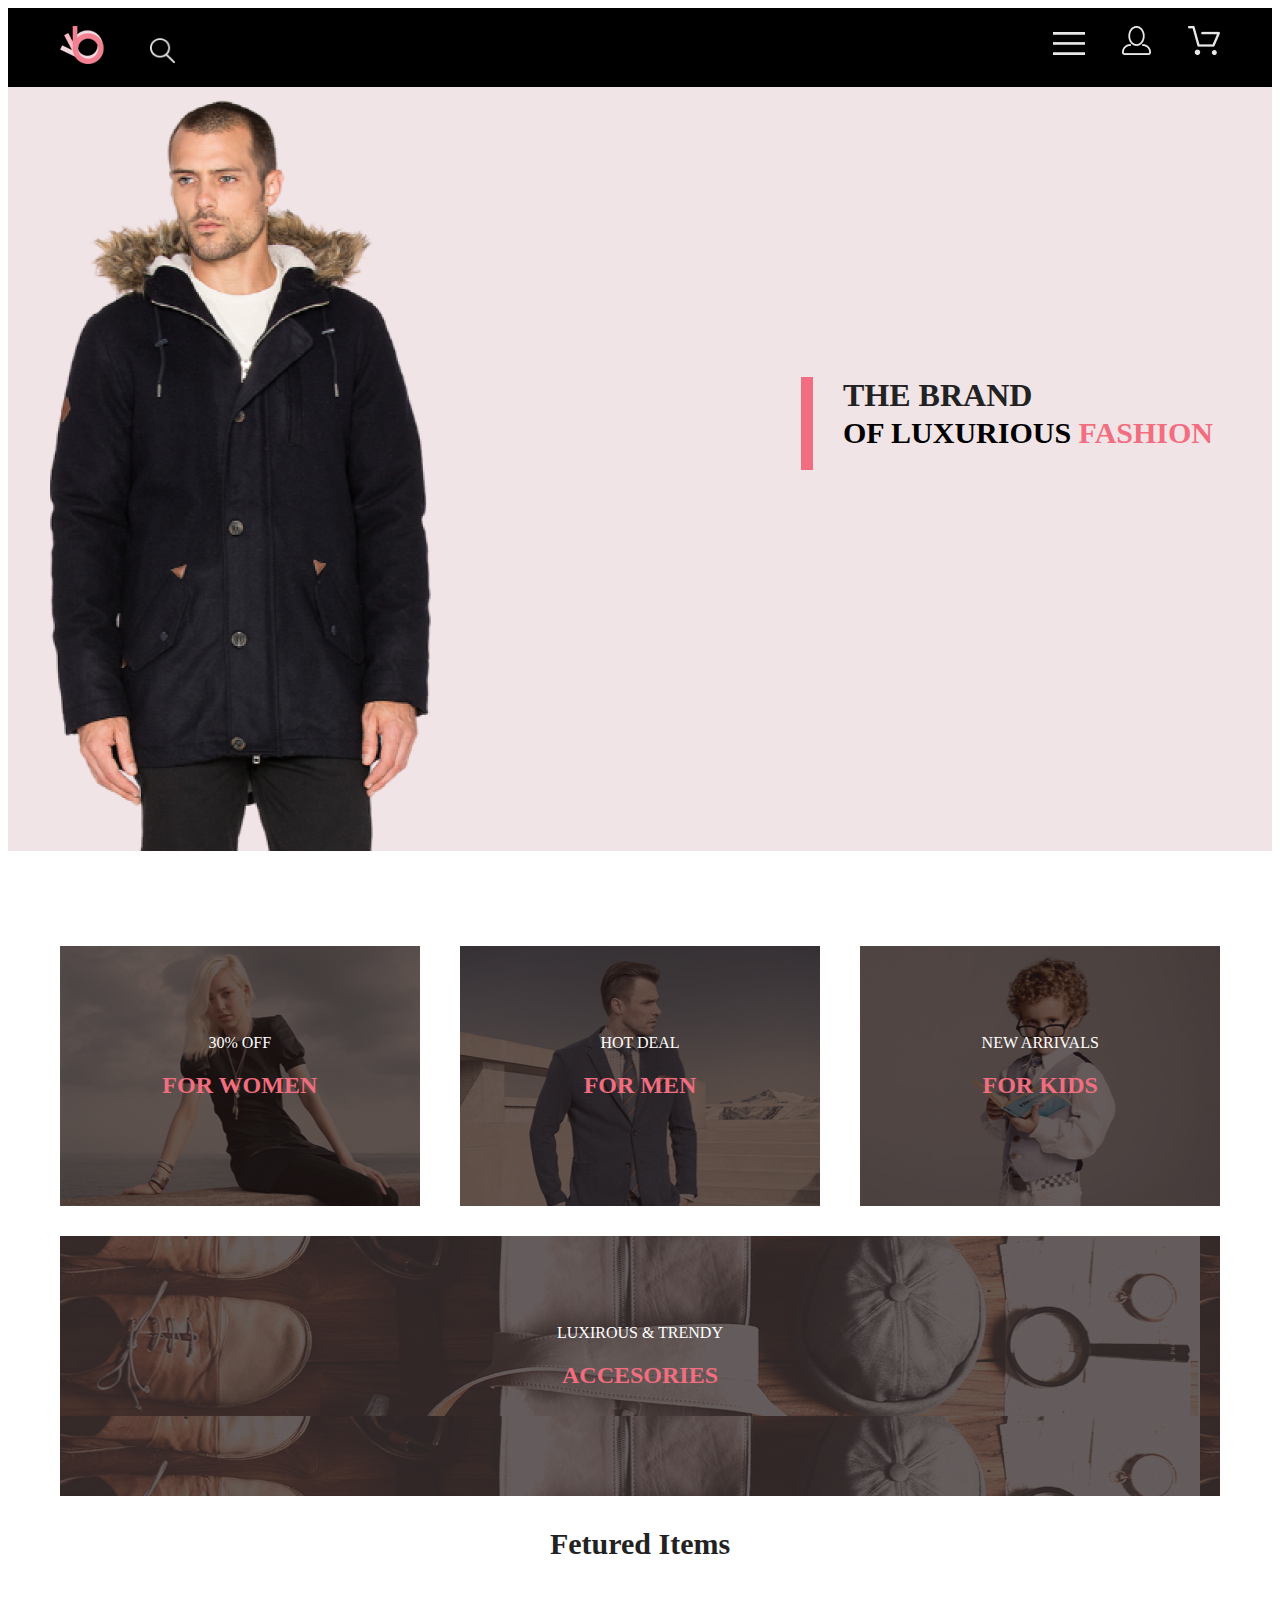
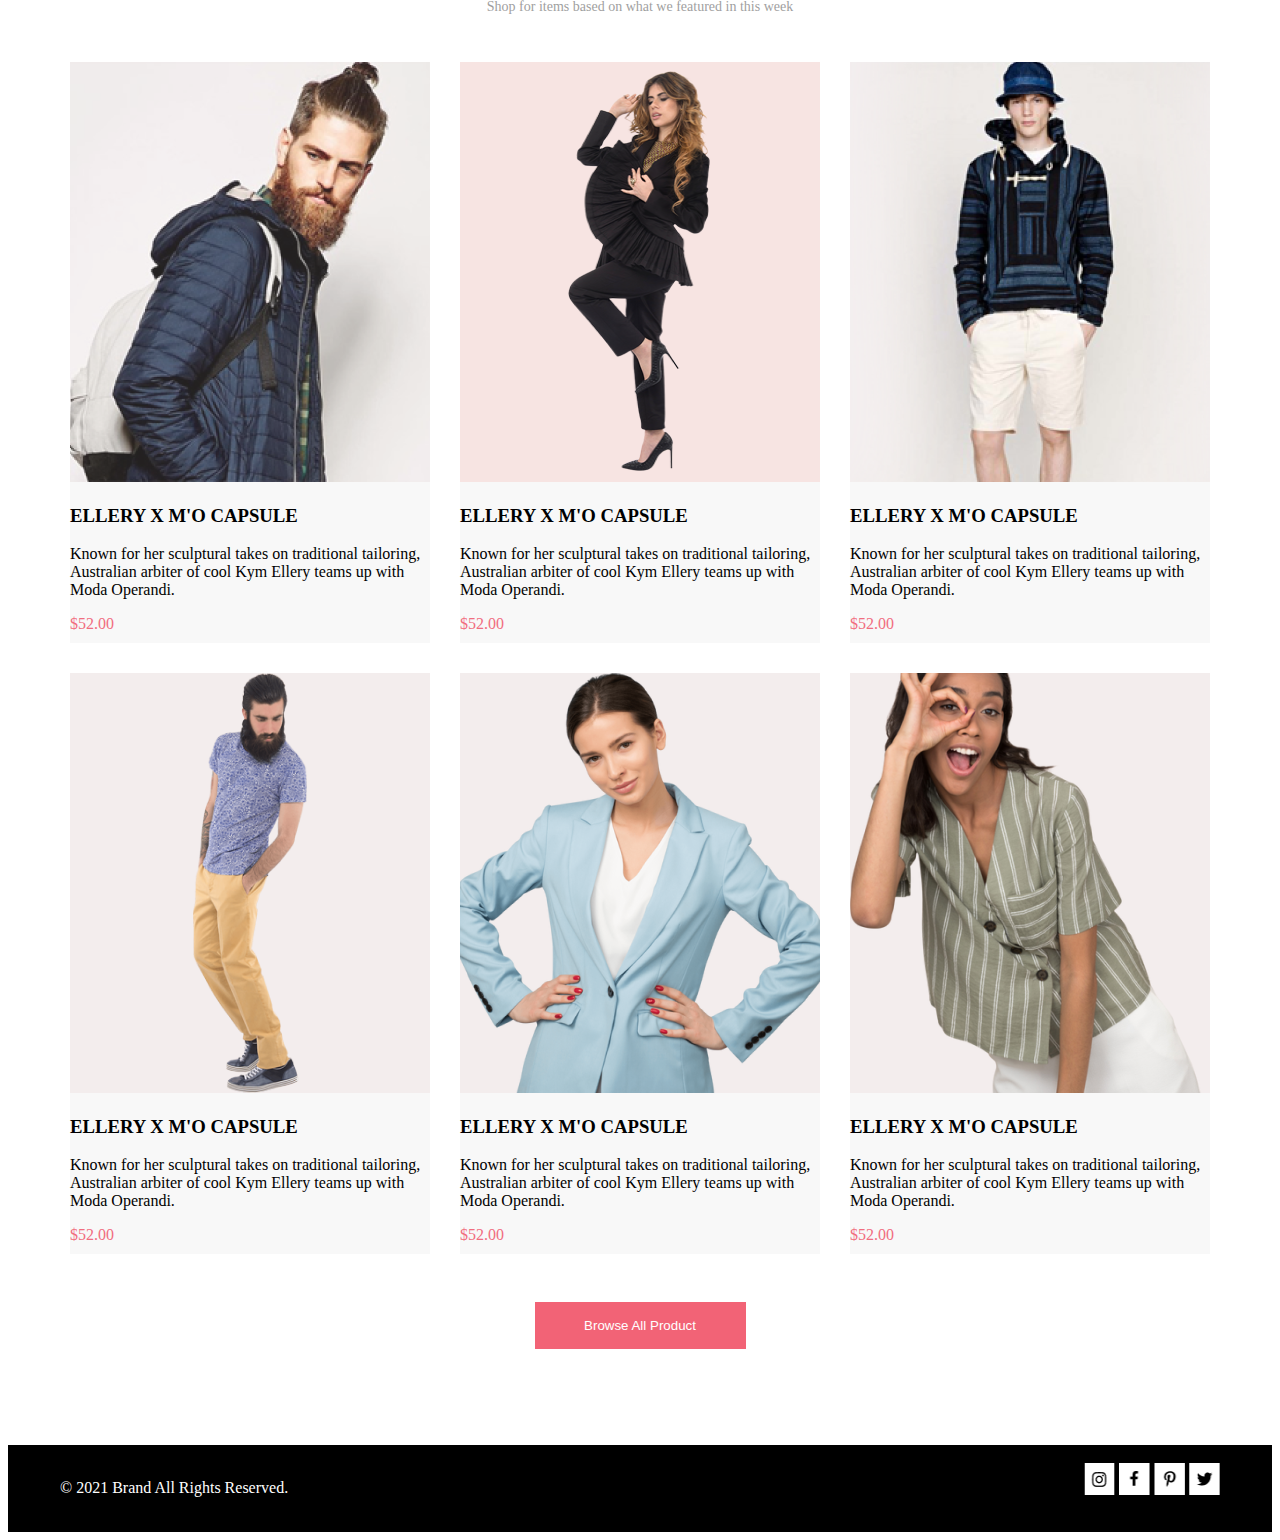
==== index.html @ a8bdfebd "дз в уроку 1" ====
<!DOCTYPE html>
<html lang="en">

<head>
    <meta charset="UTF-8">
    <meta http-equiv="X-UA-Compatible" content="IE=edge">
    <meta name="viewport" content="width=device-width, initial-scale=1.0">
    <link rel="stylesheet" href="style.css">
    <link rel="stylesheet" href="https://necolas.github.io/normalize.css/8.0.1/normalize.css">
    <title>Document</title>

</head>

<body>
    <header class="header">
        <div class="container header__container">
            <div class="logo">
                <a class="header__logo" href="#">
                    <img src="img/logo.png" width="44" height="38" alt="logo">
                </a>
                <a href="#">
                    <img src="img/search.png" width="26" height="26" alt="search">
                </a>
            </div>
            <div class="nav">
                <div class="header__nav">
                    <a href="#">
                        <img src="img/menu.png" width="32" height="23" alt="menu">
                    </a>
                    <a href="#">
                        <img src="img/user.png" width="29" height="29" alt="user">
                    </a>
                    <a href="#">
                        <img src="img/cart.png" width="32" height="29" alt="cart">
                    </a>
                </div>
            </div>
        </div>
    </header>
    <main>
        <div class="promo">
            <div class="container promo__container">
                <div class="promo_text">
                    <h1>THE BRAND <br> <span> OF LUXURIOUS <span class="promo__decor"> FASHION </span></span></h1>
                </div>

            </div>

        </div>

        <div class="product">
            <div class="container product__container">
                <div class="product__card woman">
                    <span class="pd__color">30% OFF</span>
                    <h2 class="style">FOR WOMEN</h2>
                </div>
                <div class="product__card man">
                    <span class="pd__color">HOT DEAL</span>
                    <h2 class="style">FOR MEN</h2>
                </div>
                <div class="product__card kids">
                    <span class="pd__color">NEW ARRIVALS</span>
                    <h2 class="style"> FOR KIDS</h2>
                </div>
                <div class="product__card accesories">
                    <span class="pd__color">LUXIROUS & TRENDY</span>
                    <h2 class="style">ACCESORIES</h2>
                </div>
            </div>

        </div>

        <div class="item">
            <div class="container item__container">

                <h3 class="item__text">Fetured Items</h3>

                <p class="item__words">Shop for items based on what we featured in this week</p>

                <div class="item__group">

                    <div class="item__card card1">
                        <img class="item__poto" src="img/1m.png" alt="">
                        <h3 class="title">ELLERY X M'O CAPSULE</h3>
                        <p class="body">Known for her sculptural takes on traditional tailoring, Australian arbiter of
                            cool Kym Ellery teams up with Moda Operandi.</p>
                        <p class="price-tag">$52.00</p>
                    </div>
                    <div class="item__card">
                        <img class="item_photo" src="img/2w.png" alt="">
                        <h3 class="title">ELLERY X M'O CAPSULE</h3>
                        <p class="body">Known for her sculptural takes on traditional tailoring, Australian arbiter of
                            cool Kym Ellery teams up with Moda Operandi.</p>
                        <p class="price-tag">$52.00</p>
                    </div>
                    <div class="item__card">
                        <img class="item_photo" src="img/3m.png" alt="">
                        <h3 class="title">ELLERY X M'O CAPSULE</h3>
                        <p class="body">Known for her sculptural takes on traditional tailoring, Australian arbiter of
                            cool Kym Ellery teams up with Moda Operandi.</p>
                        <p class="price-tag">$52.00</p>
                    </div>
                    <div class="item__card">
                        <img class="item_photo" src="img/4m.png" alt="">
                        <h3 class="title">ELLERY X M'O CAPSULE</h3>
                        <p class="body">Known for her sculptural takes on traditional tailoring, Australian arbiter of
                            cool Kym Ellery teams up with Moda Operandi.</p>
                        <p class="price-tag">$52.00</p>
                    </div>
                    <div class="item__card">
                        <img class="item_photo" src="img/5m.png" alt="">
                        <h3 class="title">ELLERY X M'O CAPSULE</h3>
                        <p class="body">Known for her sculptural takes on traditional tailoring, Australian arbiter of
                            cool Kym Ellery teams up with Moda Operandi.</p>
                        <p class="price-tag">$52.00</p>
                    </div>
                    <div class="item__card">
                        <img class="item_photo" src="img/6m.png" alt="">
                        <h3 class="title">ELLERY X M'O CAPSULE</h3>
                        <p class="body">Known for her sculptural takes on traditional tailoring, Australian arbiter of
                            cool Kym Ellery teams up with Moda Operandi.</p>
                        <p class="price-tag">$52.00</p>
                    </div>
                </div>

                <button class="button"><span class="bt_text">Browse All Product</span></button>

            </div>

        </div>

    </main>
    <footer class="footer">
        <div class="container footer__container">
            <div class="rights">
                <p class="copy">&copy; 2021 Brand All Rights Reserved.</p>
            </div>
            <div class="social">
                <a href="#">
                    <img src="img/ig.png" width="31" height="32" alt="insagram">
                </a>
                <a href="#">
                    <img src="img/fb.png" width="31" height="32" alt="facebook">
                </a>
                <a href="#">
                    <img src="img/pinterest.png" width="31" height="32" alt="pinterest">
                </a>
                <a href="#">
                    <img src="img/twitter.png" width="31" height="32" alt="twitter">
                </a>
            </div>
        </div>
    </footer>
</body>

</html>
---- style.css ----
*{
    color: black;
}

.header{ 
    
        background-color: black;
        padding: 18px 0 19px 0;
    }

.container{
        max-width: 1160px;
        width: 100%;
        padding: 0 10px 0 10px;
        margin: 0 auto;
}

.header__container{
        display: flex;
        justify-content: space-between;
}

.header__logo{
        margin: 0 41px 0 0;
}
 .header__nav a:not(:last-child){
        margin: 0 33px 0 0;
 }

 .promo{
            background-color: #F1E4E6;
 }

 .promo__container{
            min-height: 764px;
            display: flex;
            justify-content: flex-end;
            align-content: center;
            background: url(img/bbman.png) no-repeat;
            background-position: -227px bottom;
    }

 .promo_text{
            max-width: 377px;
            width: 50%;
            border-left: 12px solid #F16D7F;
            padding: 0 0 0 30px;
            height: 93px;
            margin-top: 290px;
 }
 .promo_text h1{
            margin: 0;
            padding: 0;
            color: #222222;

 }

 .promo_text h1 span{
            font-size: 30px;

 }
 .promo__decor {
            color: #F16D7F;
 }

 .product__container{
            display: flex;
            flex-wrap: wrap;
            justify-content: space-between;
            gap: 30px;
            margin-top: 95px;
 }

  .product__card {
            display: flex;
            justify-content: center;
            text-align: center;
            width: 360px;
            height: 260px;
            flex-direction: column;
  }
 .product__card:not(:last-child){
            width: 31%;
    
 }
 .product__card:last-child{
            width: 100%;
 }
 .product__card h2, .product__card span{
            display: block;
            justify-content: center;
            text-align: center;
 }
  
.woman {
        background-image: url(img/woman.jpg);
    
}
.man{
        background-image: url(img/Group\ 37.jpg);
}
.kids{
        background-image: url(img/kids.jpg);
}
.accesories{
        background-image: url(img/accessories.jpg);
}

.style{
        color: #F16D7F;
}
.pd__color{
        color: white;
}
.item__container{
        display: flex;
        flex-wrap: wrap;
        align-items: center;
        flex-direction: column;
}
.feture{
        padding-top: 40px;
   
}
.item__text{
        Width: 182px;
        Height: 36px;
        text-align: center;
        font-family: Lato;
        font-style: normal;
        font-size: 30px;
        line-height: 36px;
        color: #222222;
    }
.item__words{
        margin-bottom: 47px;
        margin-top: 6px;
        font-family: Lato;
        font-style: normal;
        font-size: 14px;
        line-height: 17px;
        color: #9F9F9F;
}

.item__group {
        display: flex;
        flex-wrap: wrap;
        justify-content: center;
        text-align: left;
        gap: 30px;

}
.item__card {
        display: flex;
        width: 360px;
        height: 581px;
        background: #F8F8F8;
        display: block;
   
    
}

.img{
        width: 100%;
}
.price-tag{
        color: #F16D7F;
}
 .button{
        Width: 211px;
        Height: 47px;
        background-color: white;;
        margin-top: 48px;
        margin-bottom: 95.5px;
        border: 1px solid #F26376;
        text-decoration: none;
        background-color: #F26376;
        
 }
 .bt_text{
        color:white;
        text-align: center;
        
        
 }
 .footer{
        background-color: black;
        padding: 18px 0 19px 0;
 }
 .copy{
     color: white;
 }

 .footer__container{
        display: flex;
        justify-content: space-between;
 }
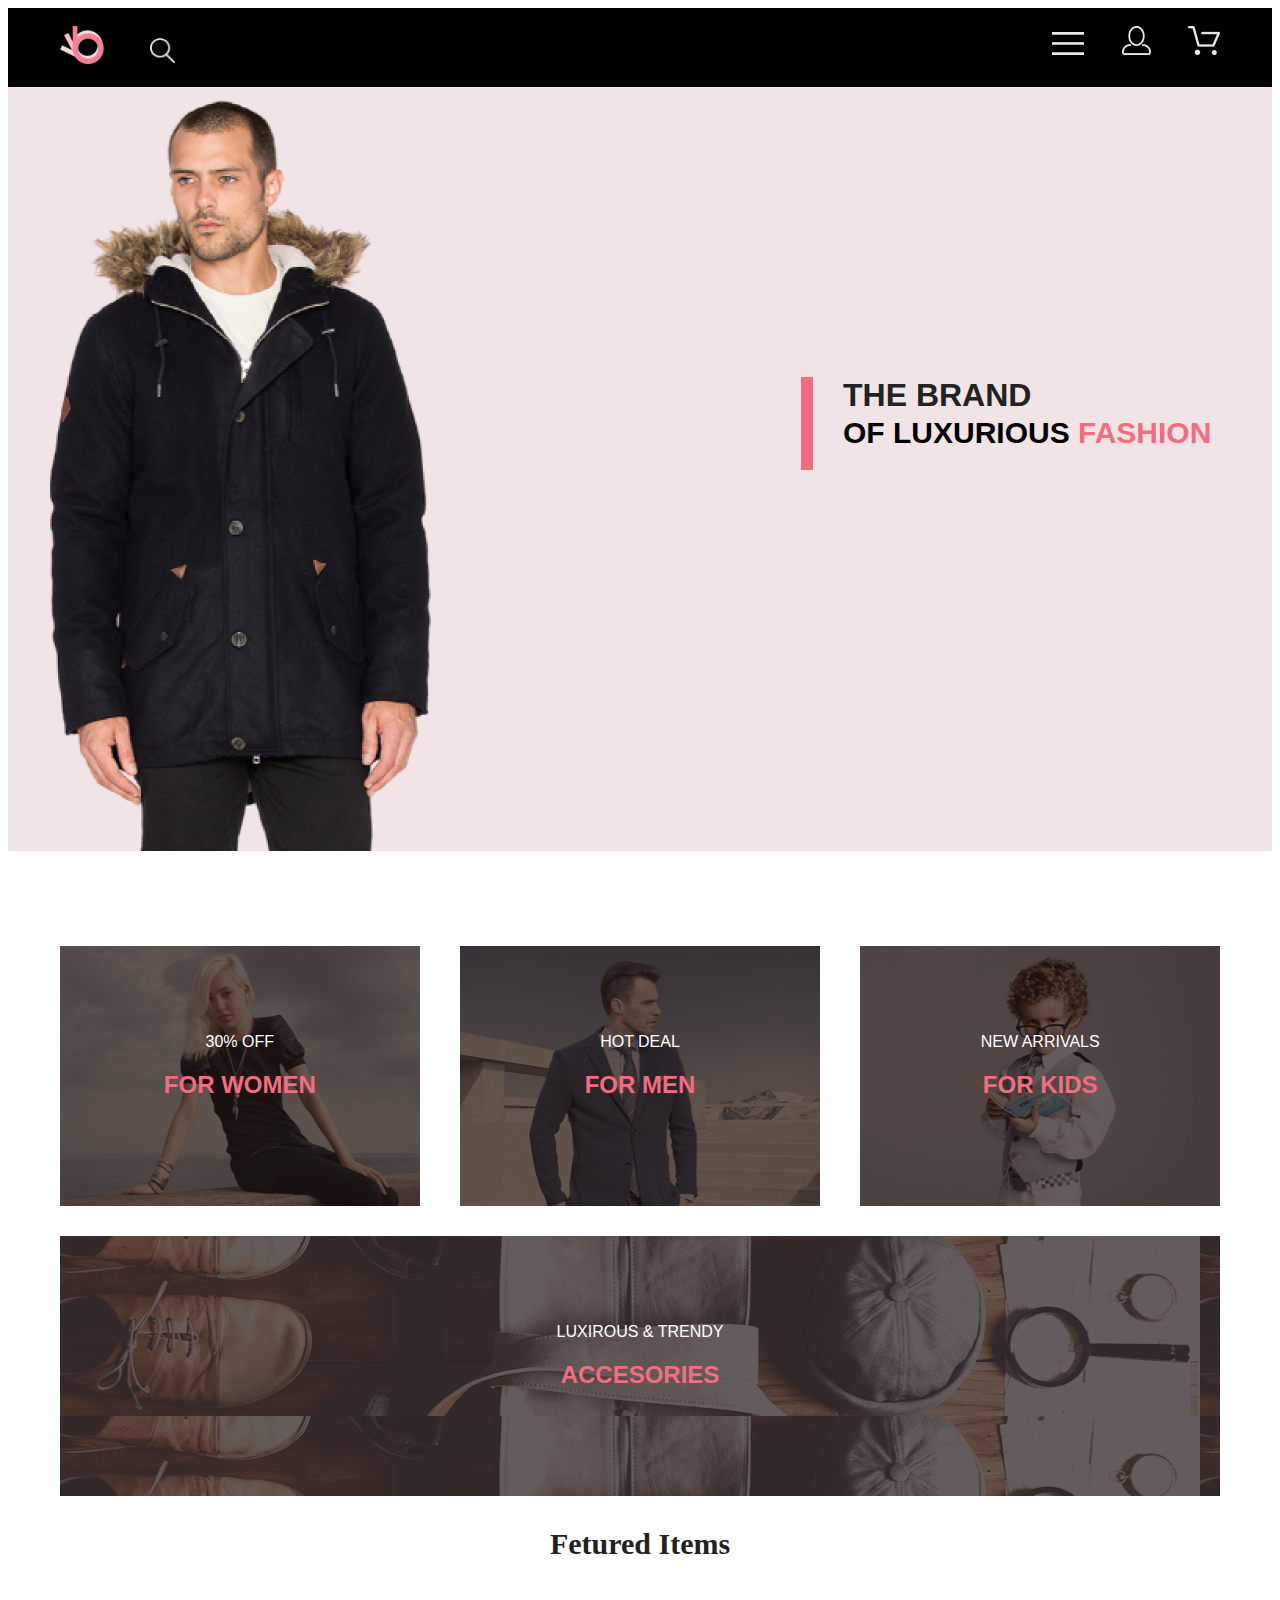
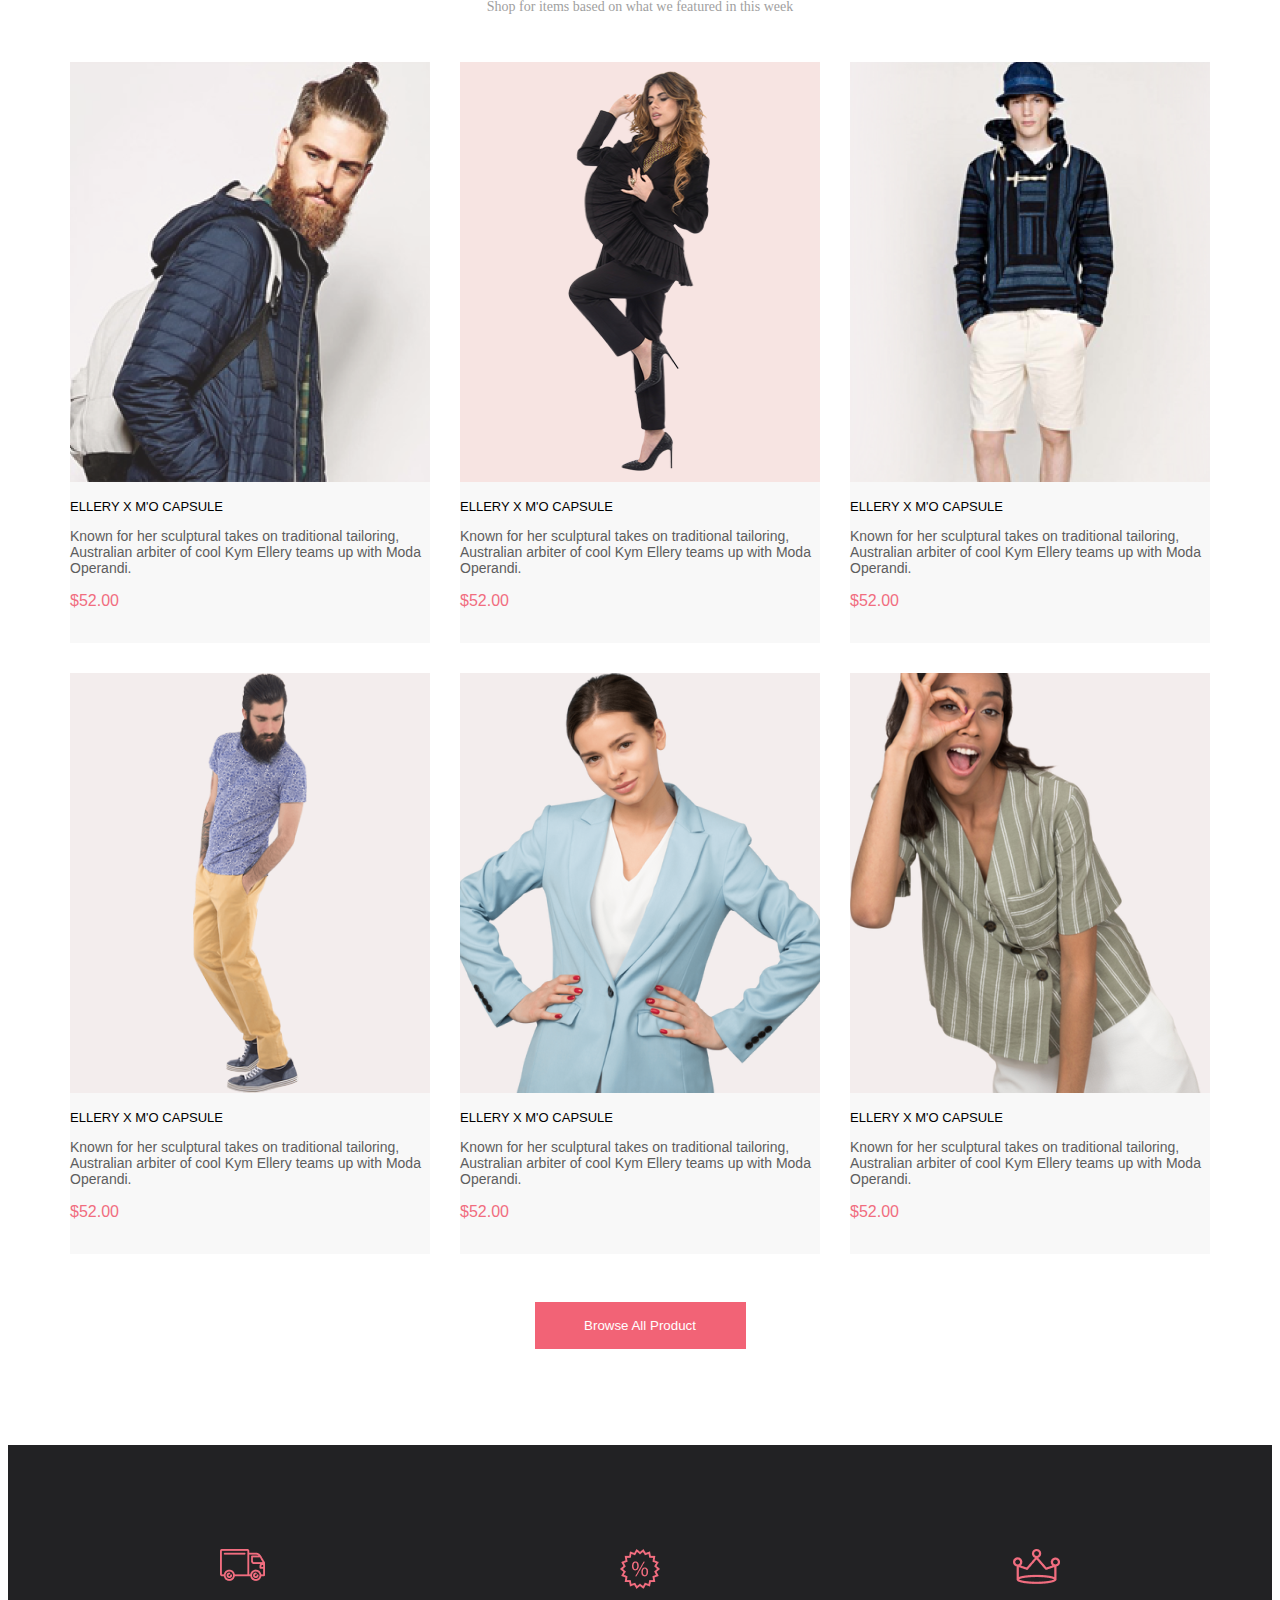
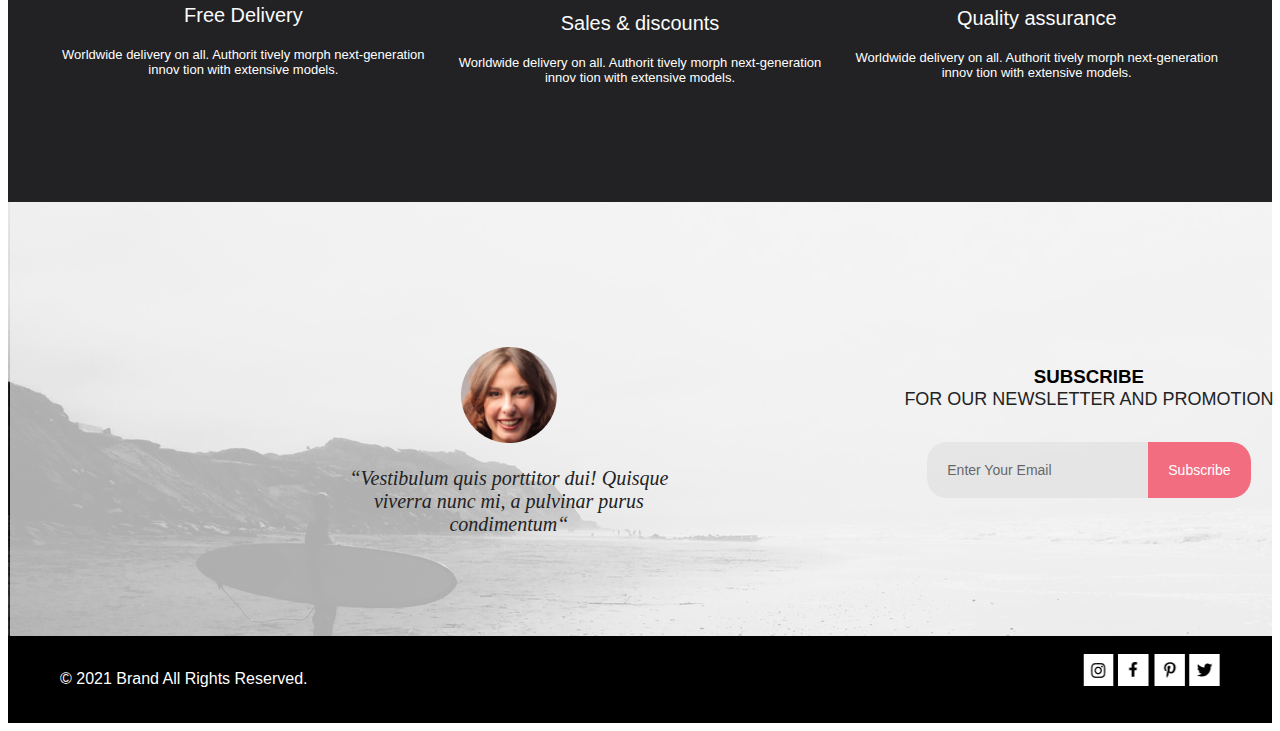
==== commit c092ebfc: "первая страница" ====
--- a/index.html
+++ b/index.html
@@ -82,42 +82,48 @@
                     <div class="item__card card1">
                         <img class="item__poto" src="img/1m.png" alt="">
                         <h3 class="title">ELLERY X M'O CAPSULE</h3>
-                        <p class="body">Known for her sculptural takes on traditional tailoring, Australian arbiter of
+                        <p class="content__txt">Known for her sculptural takes on traditional tailoring, Australian
+                            arbiter of
                             cool Kym Ellery teams up with Moda Operandi.</p>
                         <p class="price-tag">$52.00</p>
                     </div>
                     <div class="item__card">
                         <img class="item_photo" src="img/2w.png" alt="">
                         <h3 class="title">ELLERY X M'O CAPSULE</h3>
-                        <p class="body">Known for her sculptural takes on traditional tailoring, Australian arbiter of
+                        <p class="content__txt">Known for her sculptural takes on traditional tailoring, Australian
+                            arbiter of
                             cool Kym Ellery teams up with Moda Operandi.</p>
                         <p class="price-tag">$52.00</p>
                     </div>
                     <div class="item__card">
                         <img class="item_photo" src="img/3m.png" alt="">
                         <h3 class="title">ELLERY X M'O CAPSULE</h3>
-                        <p class="body">Known for her sculptural takes on traditional tailoring, Australian arbiter of
+                        <p class="content__txt">Known for her sculptural takes on traditional tailoring, Australian
+                            arbiter of
                             cool Kym Ellery teams up with Moda Operandi.</p>
                         <p class="price-tag">$52.00</p>
                     </div>
                     <div class="item__card">
                         <img class="item_photo" src="img/4m.png" alt="">
                         <h3 class="title">ELLERY X M'O CAPSULE</h3>
-                        <p class="body">Known for her sculptural takes on traditional tailoring, Australian arbiter of
+                        <p class="content__txt">Known for her sculptural takes on traditional tailoring, Australian
+                            arbiter of
                             cool Kym Ellery teams up with Moda Operandi.</p>
                         <p class="price-tag">$52.00</p>
                     </div>
                     <div class="item__card">
                         <img class="item_photo" src="img/5m.png" alt="">
                         <h3 class="title">ELLERY X M'O CAPSULE</h3>
-                        <p class="body">Known for her sculptural takes on traditional tailoring, Australian arbiter of
+                        <p class="content__txt">Known for her sculptural takes on traditional tailoring, Australian
+                            arbiter of
                             cool Kym Ellery teams up with Moda Operandi.</p>
                         <p class="price-tag">$52.00</p>
                     </div>
                     <div class="item__card">
                         <img class="item_photo" src="img/6m.png" alt="">
                         <h3 class="title">ELLERY X M'O CAPSULE</h3>
-                        <p class="body">Known for her sculptural takes on traditional tailoring, Australian arbiter of
+                        <p class="content__txt">Known for her sculptural takes on traditional tailoring, Australian
+                            arbiter of
                             cool Kym Ellery teams up with Moda Operandi.</p>
                         <p class="price-tag">$52.00</p>
                     </div>
@@ -130,6 +136,48 @@
         </div>
 
     </main>
+    <section class="delivery">
+        <div class="container delivery_container">
+            <div class="section__info">
+                <img src="img/delivery.png" alt="">
+                <h3 class="section__txt">Free Delivery</h3>
+                <p class="info">Worldwide delivery on all. Authorit tively morph next-generation innov tion with
+                    extensive models.
+                </p>
+            </div>
+            <div class="section__info">
+                <img src="img/sales.png" alt="">
+                <h3 class="section__txt">Sales & discounts</h3>
+                <p class="info">Worldwide delivery on all. Authorit tively morph next-generation innov tion with
+                    extensive models.
+                </p>
+            </div>
+            <div class="section__info">
+                <img src="img/crown.png" alt="">
+                <h3 class="section__txt">Quality assurance</h3>
+                <p class="info">Worldwide delivery on all. Authorit tively morph next-generation innov tion with
+                    extensive models.
+                </p>
+            </div>
+        </div>
+
+    </section>
+    <section class="subscribe">
+        <div class="container subscribe__container">
+            <div class="face">
+                <img class="face" src="img/face.png" alt="">
+                <p class="sub__txt">“Vestibulum quis porttitor dui! Quisque <br> viverra nunc mi, a pulvinar purus <br>
+                    condimentum“</p>
+            </div>
+            <div>
+                <h3>SUBSCRIBE <br> <span class="promotion">FOR OUR NEWSLETTER AND PROMOTION</span> </h3>
+                <div class="form">
+                    <input class="sub__mail" type="email" value="Enter Your Email">
+                    <input class="sub__btn" type="button" value="Subscribe">
+                </div>
+            </div>
+        </div>
+    </section>
     <footer class="footer">
         <div class="container footer__container">
             <div class="rights">
--- a/style.css
+++ b/style.css
@@ -1,198 +1,307 @@
 
 *{
-    color: black;
+        color: black;
+        font-family: sans-serif;
 }
 
 .header{ 
     
-        background-color: black;
-        padding: 18px 0 19px 0;
+                background-color: black;
+                padding: 18px 0 19px 0;
     }
 
 .container{
-        max-width: 1160px;
-        width: 100%;
-        padding: 0 10px 0 10px;
-        margin: 0 auto;
+                max-width: 1160px;
+                width: 100%;
+                padding: 0 10px 0 10px;
+                margin: 0 auto;
 }
 
 .header__container{
-        display: flex;
-        justify-content: space-between;
+                display: flex;
+                justify-content: space-between;
 }
 
 .header__logo{
-        margin: 0 41px 0 0;
+                margin: 0 41px 0 0;
 }
  .header__nav a:not(:last-child){
-        margin: 0 33px 0 0;
+                margin: 0 33px 0 0;
  }
 
  .promo{
-            background-color: #F1E4E6;
+                background-color: #F1E4E6;
  }
 
  .promo__container{
-            min-height: 764px;
-            display: flex;
-            justify-content: flex-end;
-            align-content: center;
-            background: url(img/bbman.png) no-repeat;
-            background-position: -227px bottom;
+                min-height: 764px;
+                display: flex;
+                justify-content: flex-end;
+                align-content: center;
+                background: url(img/bbman.png) no-repeat;
+                background-position: -227px bottom;
     }
 
  .promo_text{
-            max-width: 377px;
-            width: 50%;
-            border-left: 12px solid #F16D7F;
-            padding: 0 0 0 30px;
-            height: 93px;
-            margin-top: 290px;
+                max-width: 377px;
+                width: 50%;
+                border-left: 12px solid #F16D7F;
+                padding: 0 0 0 30px;
+                height: 93px;
+                margin-top: 290px;
  }
  .promo_text h1{
-            margin: 0;
-            padding: 0;
-            color: #222222;
+                margin: 0;
+                padding: 0;
+                color: #222222;
 
  }
 
  .promo_text h1 span{
-            font-size: 30px;
+                font-size: 30px;
 
  }
  .promo__decor {
-            color: #F16D7F;
+                color: #F16D7F;
  }
 
  .product__container{
-            display: flex;
-            flex-wrap: wrap;
-            justify-content: space-between;
-            gap: 30px;
-            margin-top: 95px;
+                display: flex;
+                flex-wrap: wrap;
+                justify-content: space-between;
+                gap: 30px;
+                margin-top: 95px;
  }
 
   .product__card {
-            display: flex;
-            justify-content: center;
-            text-align: center;
-            width: 360px;
-            height: 260px;
-            flex-direction: column;
+                display: flex;
+                justify-content: center;
+                text-align: center;
+                width: 360px;
+                height: 260px;
+                flex-direction: column;
   }
  .product__card:not(:last-child){
-            width: 31%;
+                width: 31%;
     
  }
  .product__card:last-child{
-            width: 100%;
+                width: 100%;
  }
  .product__card h2, .product__card span{
-            display: block;
-            justify-content: center;
-            text-align: center;
+                display: block;
+                justify-content: center;
+                text-align: center;
  }
   
 .woman {
-        background-image: url(img/woman.jpg);
+                background-image: url(img/woman.jpg);
     
 }
 .man{
-        background-image: url(img/Group\ 37.jpg);
+                background-image: url(img/Group\ 37.jpg);
 }
 .kids{
-        background-image: url(img/kids.jpg);
+                background-image: url(img/kids.jpg);
 }
 .accesories{
-        background-image: url(img/accessories.jpg);
+                background-image: url(img/accessories.jpg);
 }
 
 .style{
-        color: #F16D7F;
+                color: #F16D7F;
 }
 .pd__color{
-        color: white;
+                color: white;
 }
 .item__container{
-        display: flex;
-        flex-wrap: wrap;
-        align-items: center;
-        flex-direction: column;
+                display: flex;
+                flex-wrap: wrap;
+                align-items: center;
+                flex-direction: column;
 }
 .feture{
-        padding-top: 40px;
+                padding-top: 40px;
    
 }
 .item__text{
-        Width: 182px;
-        Height: 36px;
-        text-align: center;
-        font-family: Lato;
-        font-style: normal;
-        font-size: 30px;
-        line-height: 36px;
-        color: #222222;
+                Width: 182px;
+                Height: 36px;
+                text-align: center;
+                font-family: Lato;
+                font-style: normal;
+                font-size: 30px;
+                line-height: 36px;
+                color: #222222;
     }
 .item__words{
-        margin-bottom: 47px;
-        margin-top: 6px;
-        font-family: Lato;
-        font-style: normal;
-        font-size: 14px;
-        line-height: 17px;
-        color: #9F9F9F;
+                margin-bottom: 47px;
+                margin-top: 6px;
+                font-family: Lato;
+                font-style: normal;
+                font-size: 14px;
+                line-height: 17px;
+                color: #9F9F9F;
 }
 
 .item__group {
-        display: flex;
-        flex-wrap: wrap;
-        justify-content: center;
-        text-align: left;
-        gap: 30px;
+                display: flex;
+                flex-wrap: wrap;
+                justify-content: center;
+                text-align: left;
+                gap: 30px;
 
 }
 .item__card {
-        display: flex;
-        width: 360px;
-        height: 581px;
-        background: #F8F8F8;
-        display: block;
+                display: flex;
+                width: 360px;
+                height: 581px;
+                background: #F8F8F8;
+                display: block;
    
     
 }
+.content__txt{
+                font-size: 14px;
+                color: #5D5D5D;
+}
+
+.title{
+                font-size: 13px;
+                font-weight: normal;
+                color: #000000;
+}
 
 .img{
-        width: 100%;
+                width: 100%;
 }
 .price-tag{
-        color: #F16D7F;
+                color: #F16D7F;
 }
  .button{
-        Width: 211px;
-        Height: 47px;
-        background-color: white;;
-        margin-top: 48px;
-        margin-bottom: 95.5px;
-        border: 1px solid #F26376;
-        text-decoration: none;
-        background-color: #F26376;
+                Width: 211px;
+                Height: 47px;
+                background-color: white;;
+                margin-top: 48px;
+                margin-bottom: 95.5px;
+                border: 1px solid #F26376;
+                text-decoration: none;
+                background-color: #F26376;
         
  }
  .bt_text{
-        color:white;
-        text-align: center;
+                color:white;
+                text-align: center;
+                
         
+ }
+.delivery{
+                background-color: #222224;;  
+      
+}
+ .delivery_container{
+         
+                display: flex;
+                width: 100%;
+                justify-content: space-between;
+                padding-top: 104px;
+                padding-bottom: 104px;
+                gap: 30px;
+ }
+ .section__txt{
+                color: #FBFBFB;;
+                font-weight: normal;  
+                font-style: normal;
+                font-size: 19.96px;
+                font-family: sans-serif;
+ }
+ .section__info{
+                display: block;
+                justify-content: center;
+                text-align: center;
+ }
+  .info{
+                color: white;
+                font-size: 13px;
+                font-family: sans-serif;
+                font-style: normal;
+  }
+
+  .subscribe{
+                background-image: url(img/subscribe.png);
+                padding-top: 145px;
+                padding-bottom: 80px;
+  }
+  .subscribe__container{
+                display: flex;
+                justify-content: space-around;   
+                text-align: center; 
+                padding-left: 228px;
+  }
+  .sub__txt{
+                font-family: Lato;
+                font-style: italic;
+                font-size: 20px;
+                color: #222224;
+                text-align: center;
+  }
+
+  
+  
+  .form{
+                display: flex;
+                align-items: center;
+                justify-content: center;
+                margin: 32px;
+}
+
+.sub__mail, .sub__btn{
+                padding: 20px;
+}
+
+
+.sub__mail{
+                border-radius: 20px 0 0 20px;
+                background: #E1E1E1;
+                border: none;
+                display: flex;
+                align-items: center;
+                font-size: 14px;
+                color: #222224;
+                opacity: 0.67;
+}
+.sub__mail:focus{
+                outline: none;
+                background-color: thistle;
+}
+
+.sub__btn{
+
+                border-radius: 0 20px 20px 0;
+                background: #F16D7F;
+                border: none;
+                font-size: 14px;
+                display: flex;
+                align-items: center;
+                text-align: center;
+                color: #FFFFFF;
+
+}
+  .promotion{
         
- }
+                font-size: 18px;
+                font-weight: normal;
+                color: #222224;
+  }
  .footer{
-        background-color: black;
-        padding: 18px 0 19px 0;
+                background-color: black;
+                padding: 18px 0 19px 0;
  }
  .copy{
-     color: white;
+                color: white;
  }
 
  .footer__container{
-        display: flex;
-        justify-content: space-between;
+                display: flex;
+                justify-content: space-between;
  }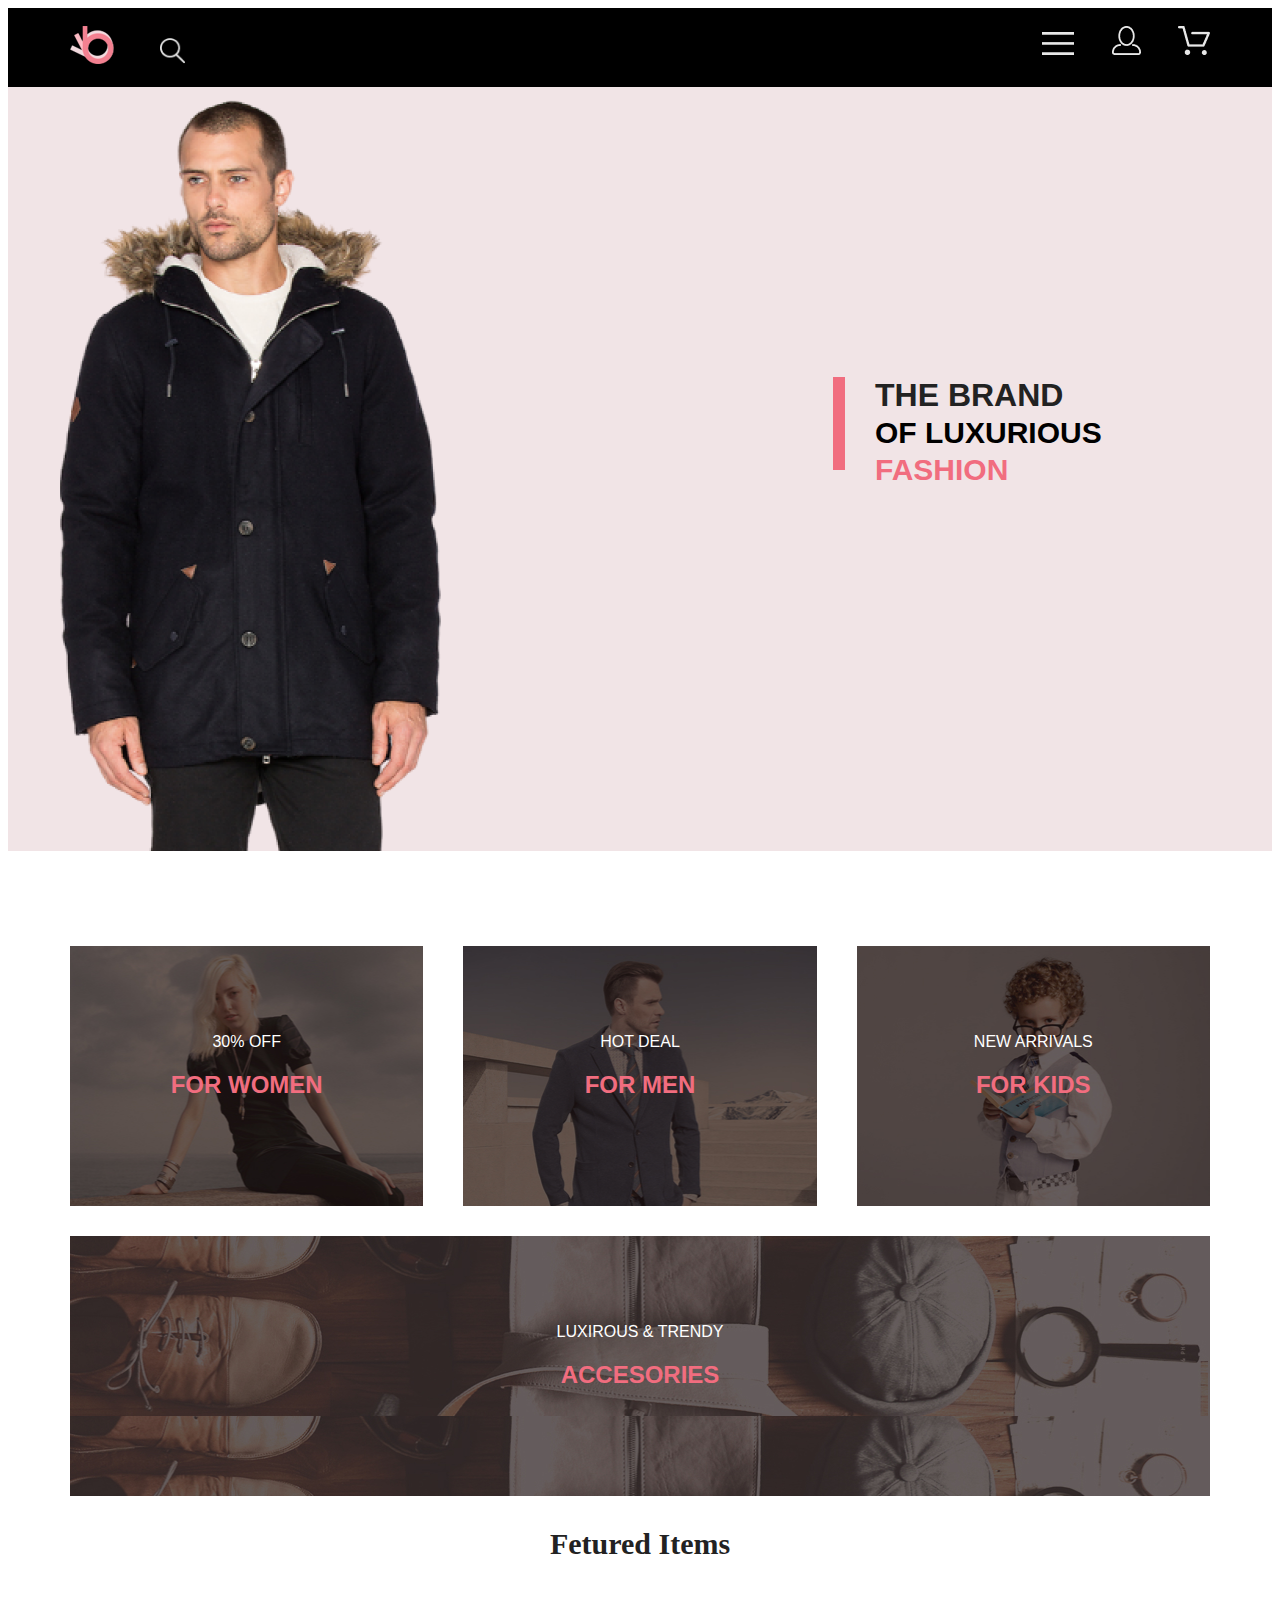
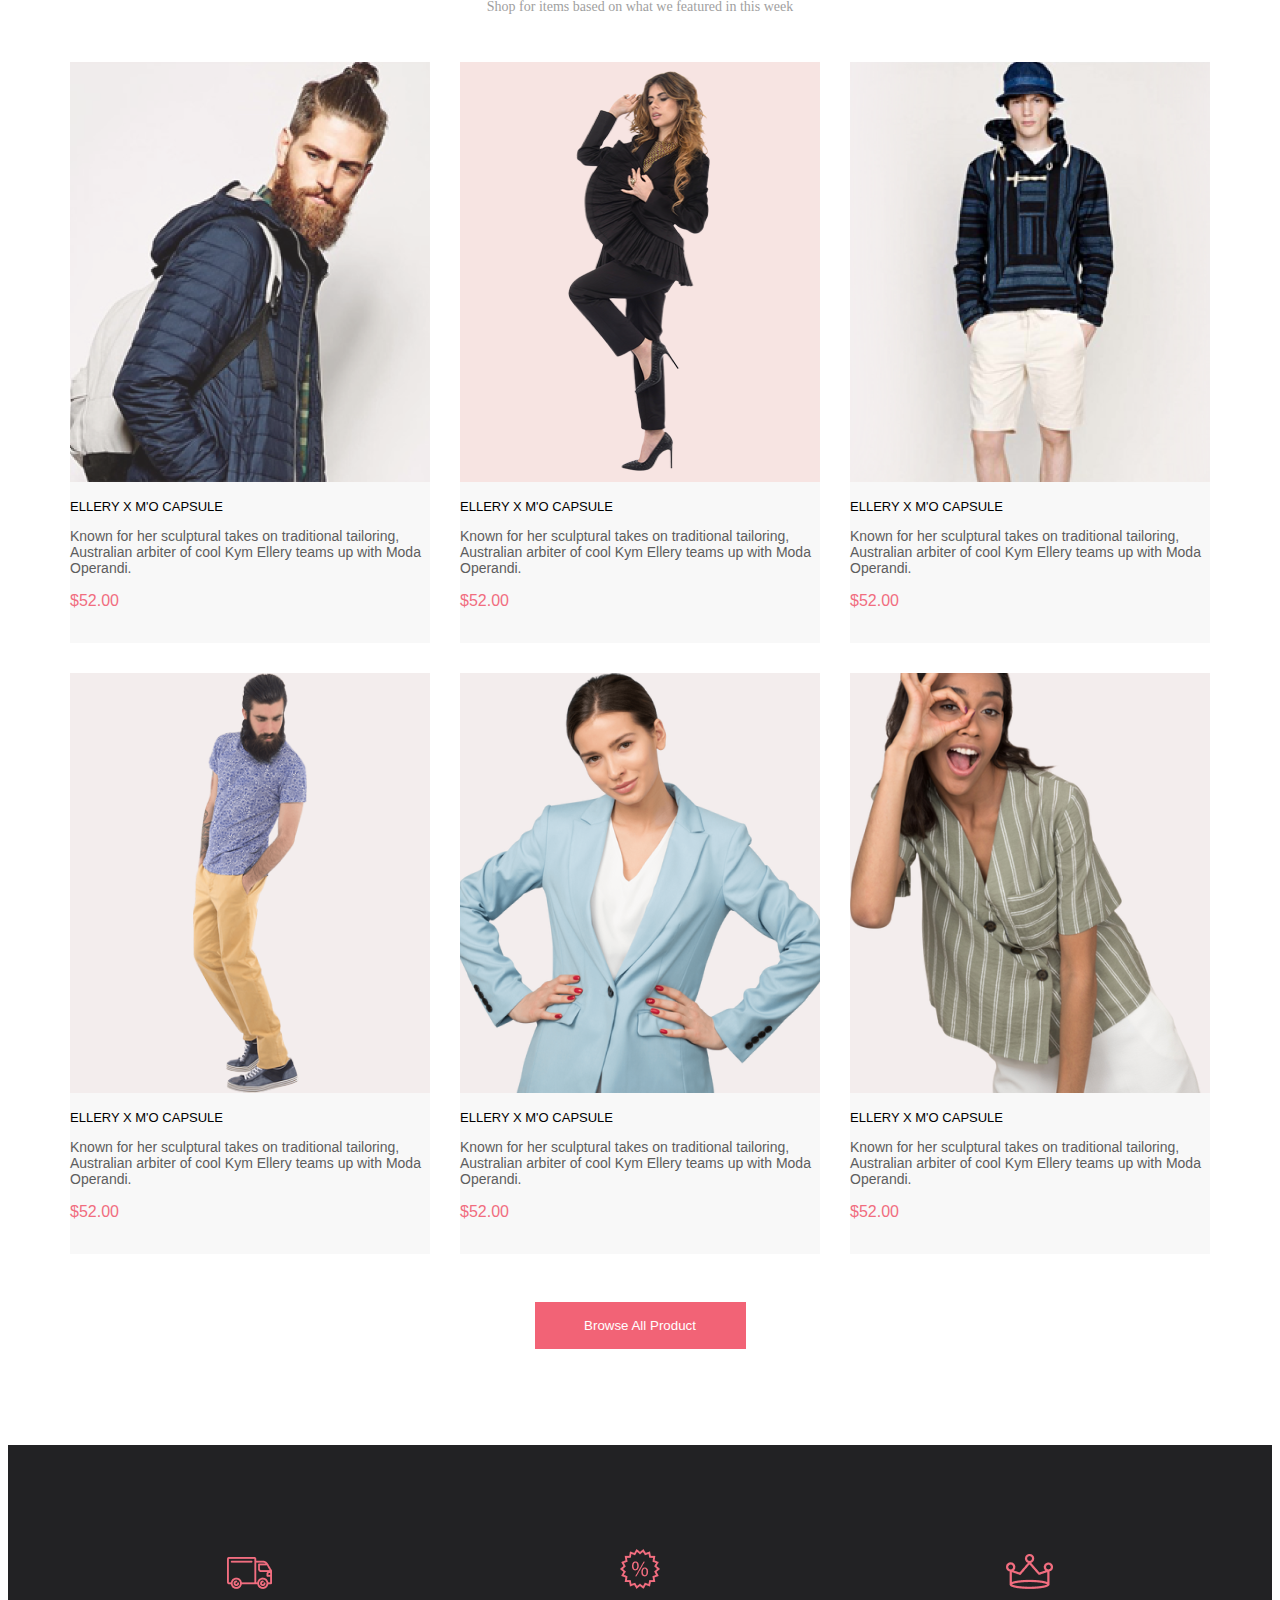
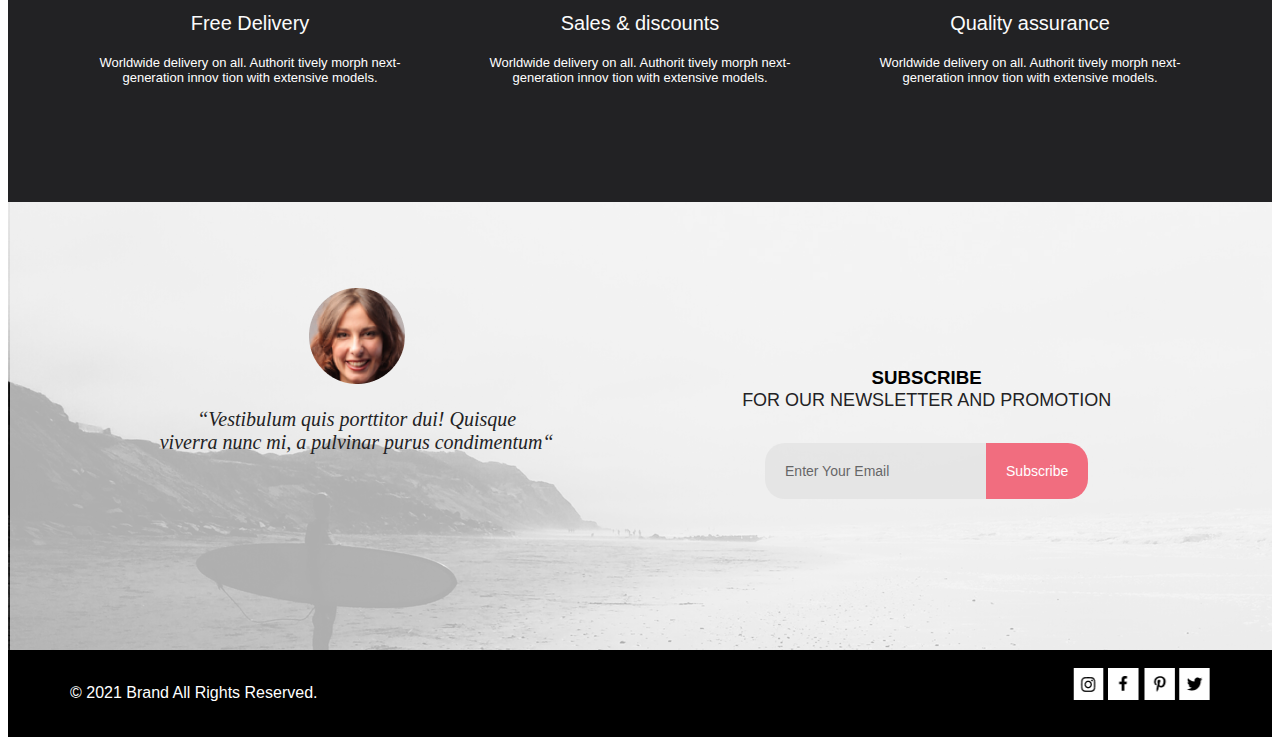
==== commit 59be8eb1: "Add files via upload" ====
--- a/index.html
+++ b/index.html
@@ -7,7 +7,7 @@
     <meta name="viewport" content="width=device-width, initial-scale=1.0">
     <link rel="stylesheet" href="style.css">
     <link rel="stylesheet" href="https://necolas.github.io/normalize.css/8.0.1/normalize.css">
-    <title>Document</title>
+    <title>Home</title>
 
 </head>
 
@@ -27,10 +27,10 @@
                     <a href="#">
                         <img src="img/menu.png" width="32" height="23" alt="menu">
                     </a>
-                    <a href="#">
+                    <a class="hidden" href="#">
                         <img src="img/user.png" width="29" height="29" alt="user">
                     </a>
-                    <a href="#">
+                    <a class="hidden" href="#">
                         <img src="img/cart.png" width="32" height="29" alt="cart">
                     </a>
                 </div>
@@ -41,7 +41,8 @@
         <div class="promo">
             <div class="container promo__container">
                 <div class="promo_text">
-                    <h1>THE BRAND <br> <span> OF LUXURIOUS <span class="promo__decor"> FASHION </span></span></h1>
+                    <h1>THE BRAND <br> <span class="lux"> OF LUXURIOUS <span class="promo__decor"> FASHION
+                            </span></span></h1>
                 </div>
 
             </div>
@@ -162,22 +163,23 @@
         </div>
 
     </section>
-    <section class="subscribe">
+    <div class="subscribe">
         <div class="container subscribe__container">
-            <div class="face">
+            <div>
                 <img class="face" src="img/face.png" alt="">
-                <p class="sub__txt">“Vestibulum quis porttitor dui! Quisque <br> viverra nunc mi, a pulvinar purus <br>
+                <p class="sub__txt">“Vestibulum quis porttitor dui! Quisque <br> viverra nunc
+                    mi, a pulvinar purus
                     condimentum“</p>
             </div>
             <div>
-                <h3>SUBSCRIBE <br> <span class="promotion">FOR OUR NEWSLETTER AND PROMOTION</span> </h3>
+                <h3 class="sub">SUBSCRIBE <br> <span class="promotion">FOR OUR NEWSLETTER AND PROMOTION</span> </h3>
                 <div class="form">
                     <input class="sub__mail" type="email" value="Enter Your Email">
                     <input class="sub__btn" type="button" value="Subscribe">
                 </div>
             </div>
         </div>
-    </section>
+    </div>
     <footer class="footer">
         <div class="container footer__container">
             <div class="rights">
--- a/style.css
+++ b/style.css
@@ -2,6 +2,7 @@
 *{
         color: black;
         font-family: sans-serif;
+        box-sizing: border-box;
 }
 
 .header{ 
@@ -96,11 +97,13 @@
   
 .woman {
                 background-image: url(img/woman.jpg);
-    
+    background-position: center;
+
 }
 .man{
                 background-image: url(img/Group\ 37.jpg);
-}
+                
+            }
 .kids{
                 background-image: url(img/kids.jpg);
 }
@@ -207,6 +210,7 @@
                 padding-top: 104px;
                 padding-bottom: 104px;
                 gap: 30px;
+                align-items: baseline;
  }
  .section__txt{
                 color: #FBFBFB;;
@@ -225,27 +229,34 @@
                 font-size: 13px;
                 font-family: sans-serif;
                 font-style: normal;
+                max-width: 360px;
   }
 
   .subscribe{
-                background-image: url(img/subscribe.png);
-                padding-top: 145px;
-                padding-bottom: 80px;
-  }
-  .subscribe__container{
-                display: flex;
-                justify-content: space-around;   
-                text-align: center; 
-                padding-left: 228px;
-  }
-  .sub__txt{
-                font-family: Lato;
-                font-style: italic;
-                font-size: 20px;
-                color: #222224;
-                text-align: center;
-  }
-
+        background-image: url(img/subscribe.png);  
+        
+    }
+    
+    .subscribe__container{
+        min-height: 448px;
+        display: flex;
+        justify-content: space-around;
+        text-align: -webkit-center;
+        align-items: baseline;
+        padding-top: 86px;
+       
+    }
+    .sub__txt{
+        font-family: Lato;
+        font-style: italic;
+        font-size: 20px;
+        color: #222224;
+        text-align: center;
+    }
+    
+    .serif{
+        font-family: sans-serif;
+    }
   
   
   .form{
@@ -304,4 +315,137 @@
  .footer__container{
                 display: flex;
                 justify-content: space-between;
- }+ }
+
+ @media(max-width: 768px){
+     
+    .product__container{
+        display: flex;
+        flex-wrap: wrap; 
+        gap: 30px;
+        padding: 0;
+
+    }
+
+    .product__card:not(:last-child){
+        width: 30%;
+
+    }
+
+    .item__container{
+        display: flex;
+        flex-wrap: wrap;
+        align-items: center;
+        flex-direction: column;
+        padding: 0;
+    }
+    .delivery_container{
+         flex-direction: column;
+        display: flex;
+        width: 100%;
+        justify-content: space-between;
+        padding-top: 104px;
+        padding-bottom: 104px;
+        gap: 30px;
+        align-items: center;
+}
+
+.subscribe__container{
+    min-height: 448px;
+    display: flex;
+    justify-content: space-around;
+    text-align: -webkit-center;
+    align-items: baseline;
+    padding-top: 86px;
+    flex-direction: column;
+    align-items: center;
+}
+}
+
+@media(max-width: 425px){
+    .promo__container{
+       display: flex;
+        background: none; 
+        align-items: center;
+    justify-content: center;
+    min-height: 363px;
+    padding-left: 56px;
+        
+}
+
+.promo_text{
+    width: 90%;
+    border-left: 12px solid #F16D7F;
+    padding: 0 0 0 15px;
+    margin-top: 146px;
+    margin-bottom: 149px;
+    height: 66px;
+}
+
+
+.product__container{
+    padding-left: 16px;
+    padding-right: 16px;
+    display: flex;
+    flex-wrap: wrap; 
+    gap: 30px;
+    
+
+}
+
+.promo_text h1 span{
+    font-style: normal;
+font-size: 20px;
+line-height: 24px;
+}
+
+.product__card:not(:last-child){
+    width: 100%;
+
+}
+
+.accesories{
+    background-image: url(img/accessories.jpg);
+background-size: cover;
+}
+
+.footer__container{
+    display: flex;
+    justify-content: space-between;
+    flex-direction: column-reverse;
+    align-items: center;
+    margin-top: 43px;
+
+}
+
+.subscribe__container{
+    min-height: 550px;
+    display: flex;
+    justify-content: space-around;
+    text-align: -webkit-center;
+    align-items: baseline;
+    padding-top: 86px;
+    flex-direction: column;
+    align-items: center;
+}
+
+.subscribe{
+    background-size: cover;
+
+}
+
+.sub__txt{
+    width: 343px;
+}
+.sub{
+    width: 343px;
+}
+.promotion {
+    font-size: 14px;
+}
+
+.hidden{
+    display: none;
+}
+
+}